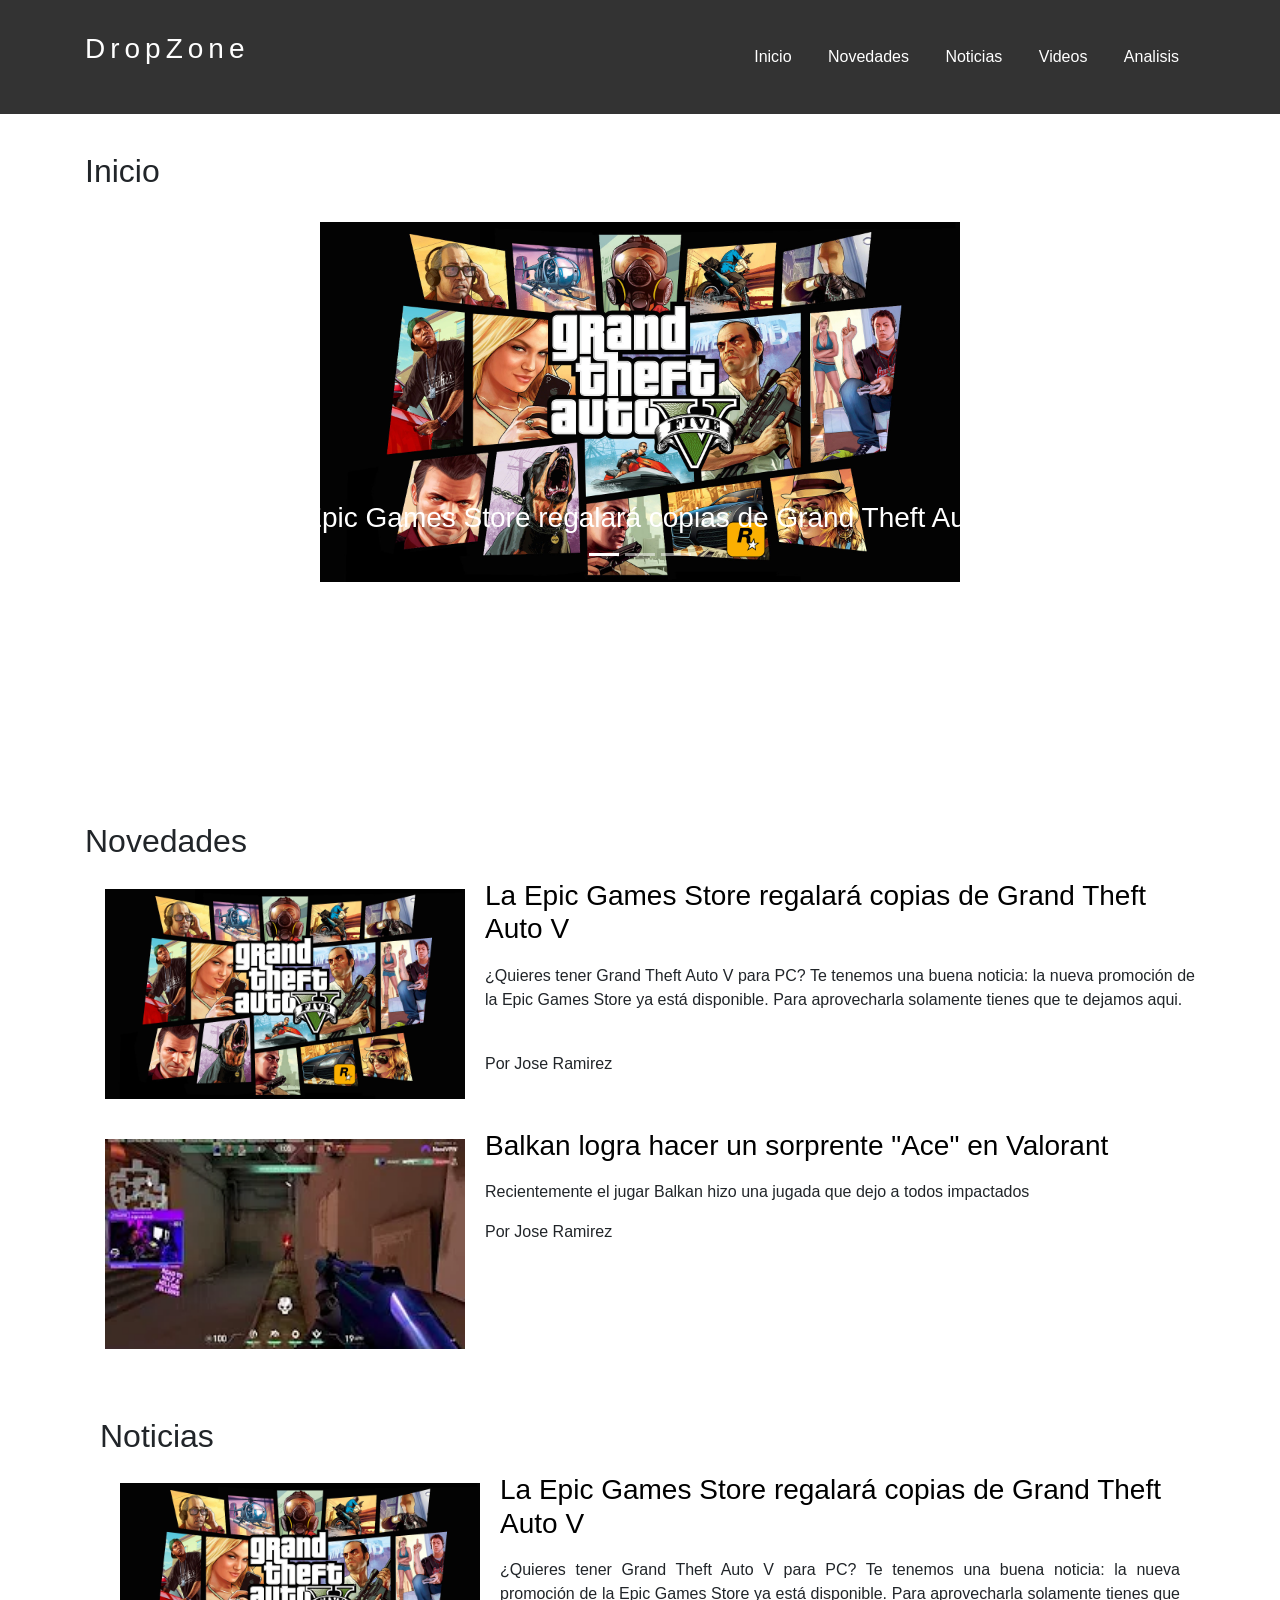
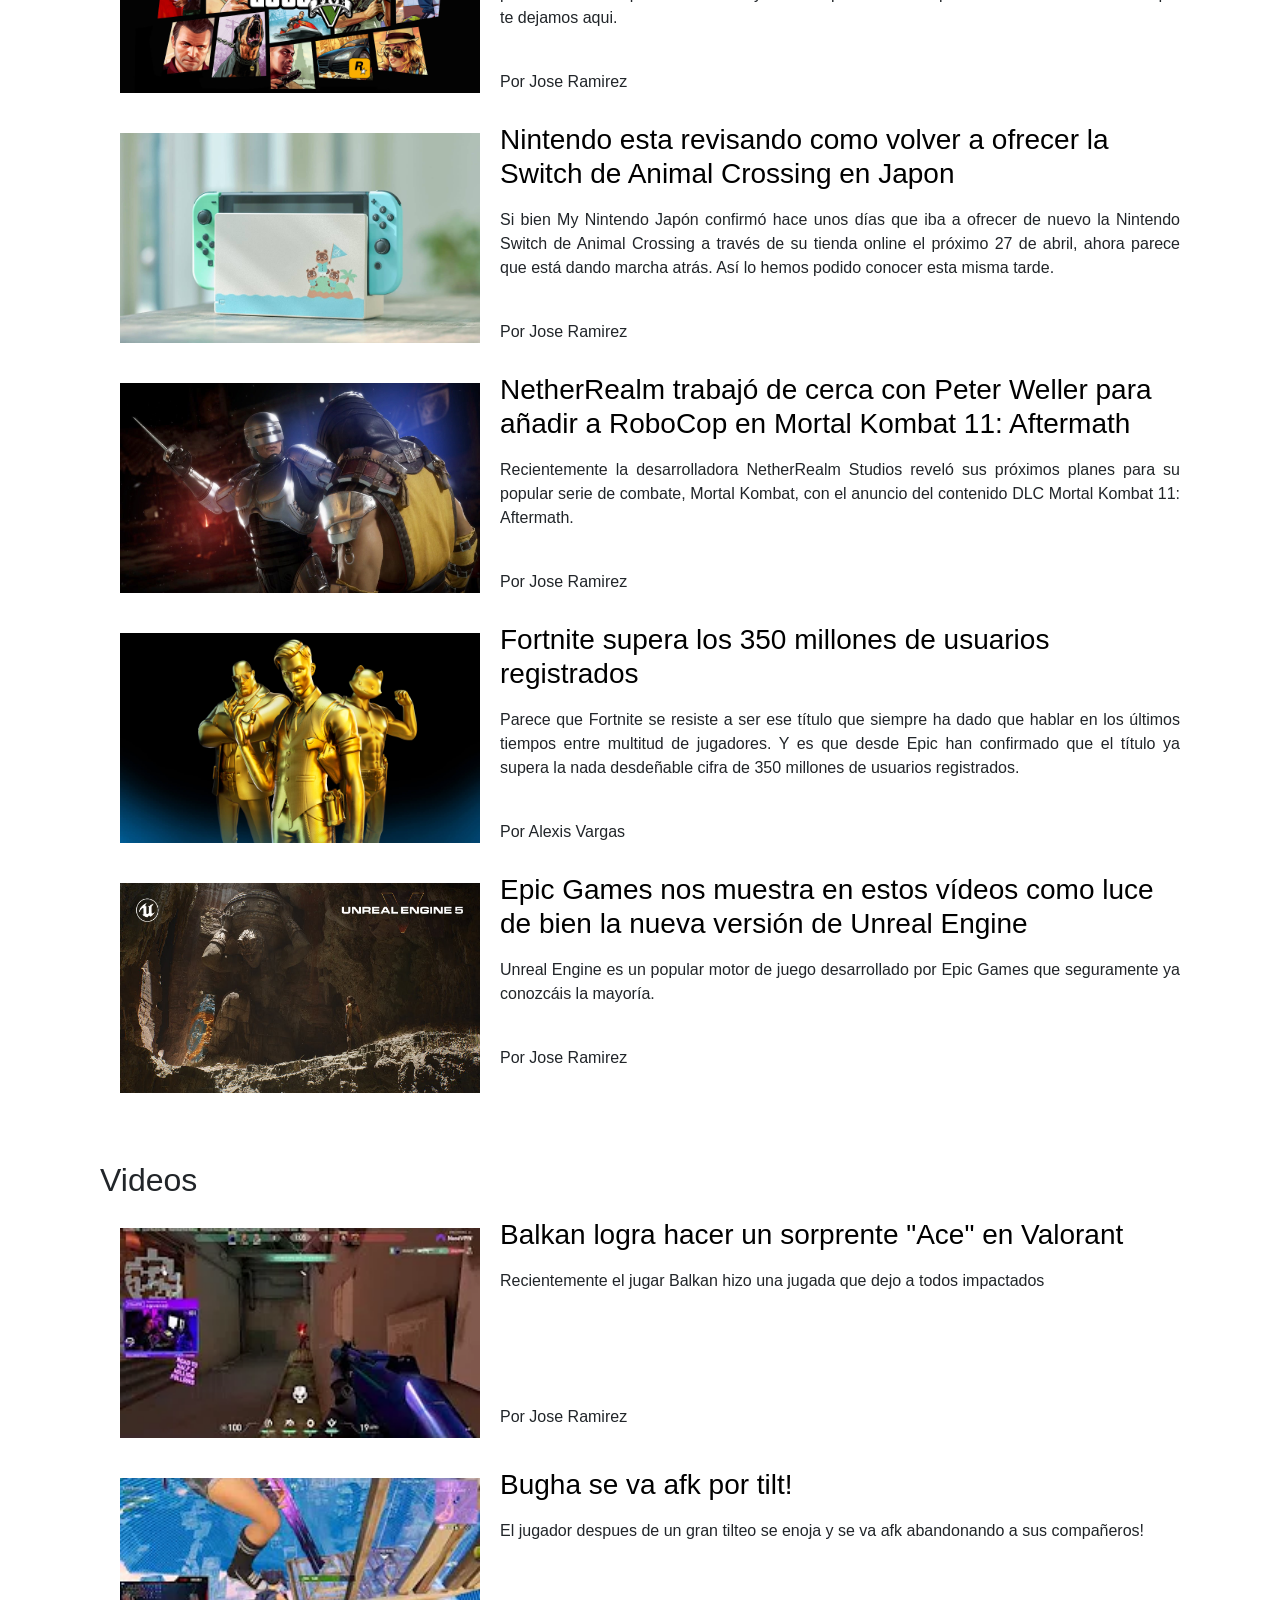
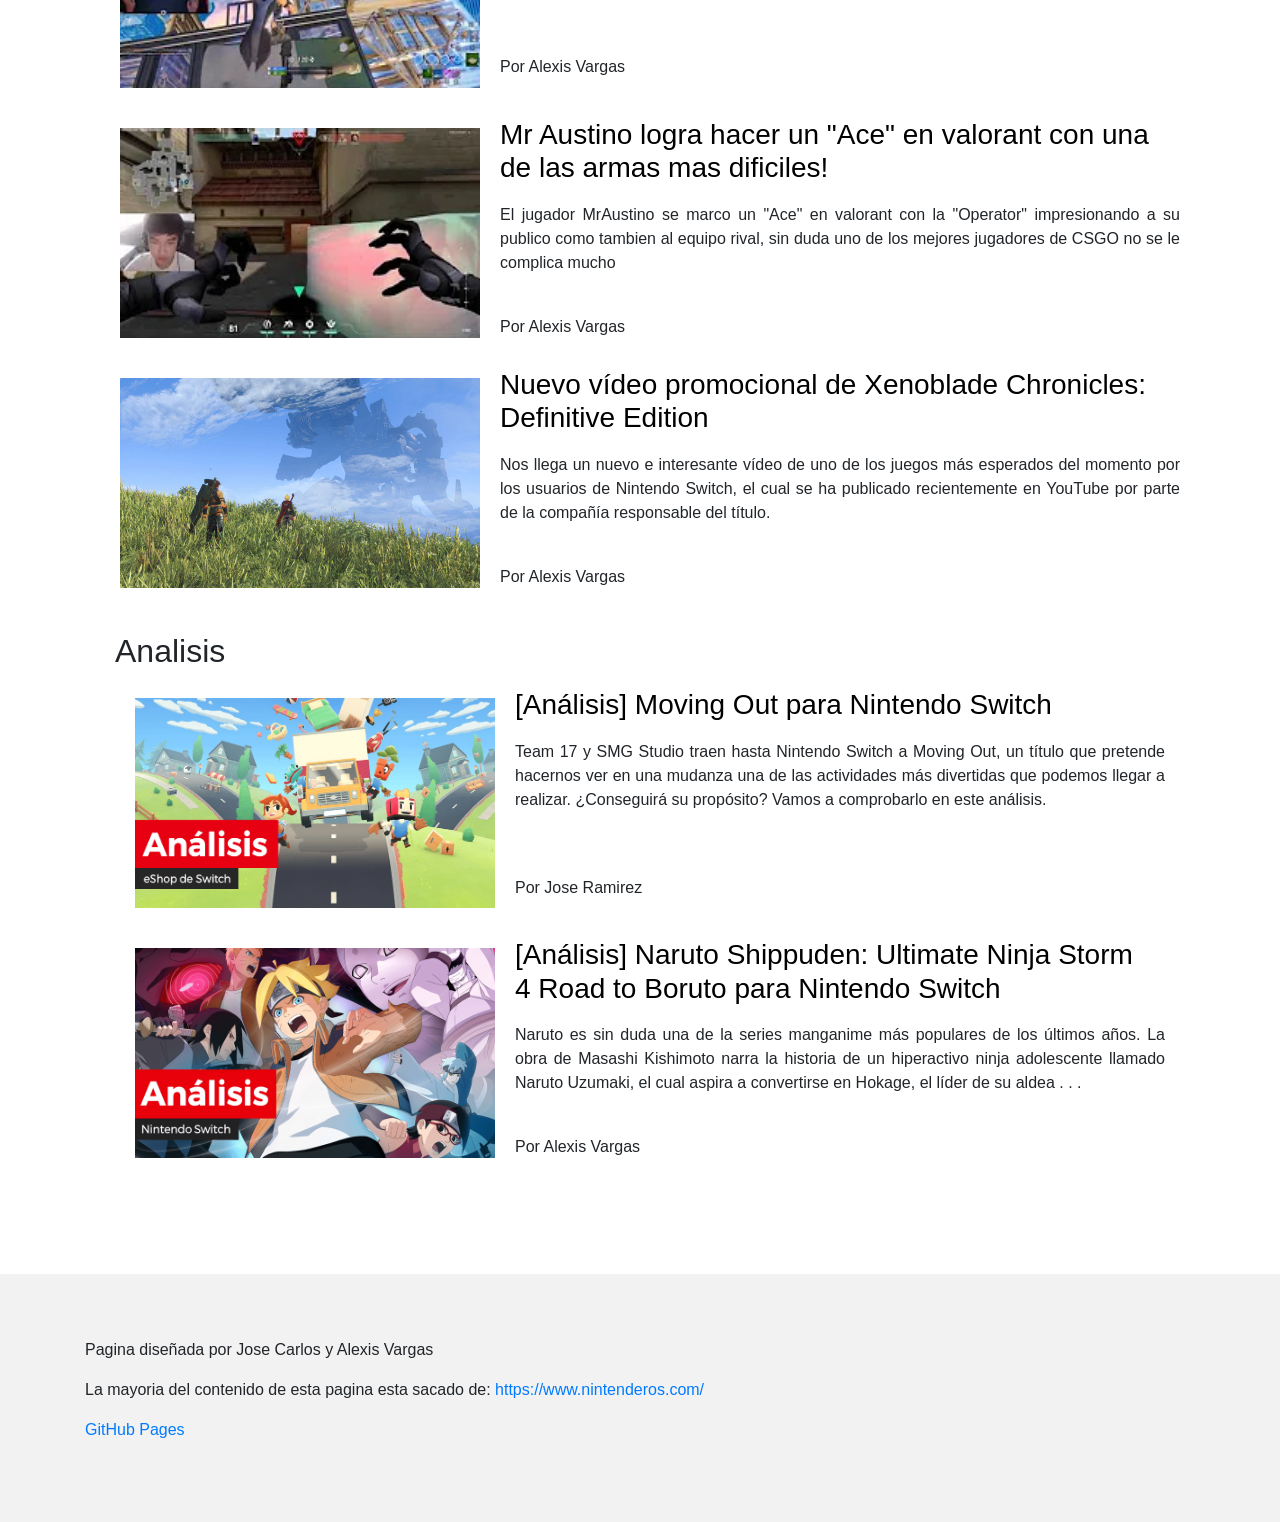
==== docs/index.html @ b313a6ab "Se sube la carpeta docs" ====
<!DOCTYPE html>
<html lang="en">

<head>
    <meta charset="UTF-8">
    <meta name="viewport" content="width=divice-widht, initial-scale=1">
    <title>DropZone</title>

    <link rel="stylesheet" href="style.css">
    <link rel="stylesheet" href="https://stackpath.bootstrapcdn.com/bootstrap/4.5.0/css/bootstrap.min.css"
        integrity="sha384-9aIt2nRpC12Uk9gS9baDl411NQApFmC26EwAOH8WgZl5MYYxFfc+NcPb1dKGj7Sk" crossorigin="anonymous">


    <style>
        /* Telefonos moviles:  aqui se hace que todos las columnas sean basadas en un ancho de 100 por ciento 
        esto basado en una premisa que maneja a las páginas web dividiendolo en 12 
        columnas cada una con un diferente ancho, debemos de seleccionar las que se adapten a nuestras necesidades*/
        [class*="col-"] {
            width: 100%;
        }

        /* en esta parte es para las tabletas, se llama breakpoints, digamos que como un case, de acuerdo al tamaño de la pantalla o un if*/
        @media only screen and (min-width: 600px) {

            /*  tablets: */
            .col-m-1 {
                width: 8.33%;
            }

            .col-m-2 {
                width: 16.66%;
            }

            .col-m-3 {
                width: 25%;
            }

            .col-m-4 {
                width: 33.33%;
            }

            .col-m-5 {
                width: 41.66%;
            }

            .col-m-6 {
                width: 50%;
            }

            .col-m-7 {
                width: 58.33%;
            }

            .col-m-8 {
                width: 66.66%;
            }

            .col-m-9 {
                width: 75%;
            }

            .col-m-10 {
                width: 83.33%;
            }

            .col-m-11 {
                width: 91.66%;
            }

            .col-m-12 {
                width: 100%;
            }
        }

        @media only screen and (min-width: 768px) {

            /* Escritorio: */
            .col-1 {
                width: 8.33%;
            }

            .col-2 {
                width: 16.66%;
            }

            .col-3 {
                width: 25%;
            }

            .col-4 {
                width: 33.33%;
            }

            .col-5 {
                width: 41.66%;
            }

            .col-6 {
                width: 50%;
            }

            .col-7 {
                width: 58.33%;
            }

            .col-8 {
                width: 66.66%;
            }

            .col-9 {
                width: 75%;
            }

            .col-10 {
                width: 83.33%;
            }

            .col-11 {
                width: 91.66%;
            }

            .col-12 {
                width: 100%;
            }
        }

        .analisis {
            background-color: rgb(46, 46, 46);
            color: white;
        }
    </style>
</head>

<body>
    <header class="header">
        <div class="container logo-nav-container">
            <h3>
                <a href="index.html" class="logo"><h3>DropZone</h3></a>

            </h3>
            <span class="menu-icon">Ver Menu</span>
            <nav class="navigation">
                <ul>
                    <li><a href="index.html">Inicio</a></li>
                    <li><a href="#">Novedades</a></li>
                    <li><a href="#">Noticias</a></li>
                    <li><a href="#">Videos</a></li>
                    <li><a href="#">Analisis</a></li>
                </ul>
            </nav>
        </div>
    </header>

    <main class="main">
        <br>
        <div class="container">
            <h2>Inicio</h2>
        </div>
        <br>
        <div class="bd-example">

            <div id="carouselExampleCaptions" class="carousel slide" data-ride="carousel">
                <ol class="carousel-indicators">
                    <li data-target="#carouselExampleCaptions" data-slide-to="0" class="active"></li>
                    <li data-target="#carouselExampleCaptions" data-slide-to="1"></li>
                    <li data-target="#carouselExampleCaptions" data-slide-to="2"></li>
                </ol>
                <div class="carousel-inner" role="listbox">
                    <div class="carousel-item active">
                        <img class="d-block w-50 mx-auto"
                            data-src="holder.js/900x300?auto=yes&amp;bg=777&amp;fg=555&amp;text=First slide"
                            alt="First slide [900x300]" src="images/GTA5.jpg" data-holder-rendered="true">
                        <div class="carousel-caption d-none d-md-block">
                            <h3>La Epic Games Store regalará copias de Grand Theft Auto V</h3>
                        </div>
                    </div>
                    <div class="carousel-item">
                        <img class="d-block w-50 mx-auto"
                            data-src="holder.js/900x300?auto=yes&amp;bg=666&amp;fg=444&amp;text=Second slide"
                            alt="Second slide [900x300]" src="images/NintendoSwitch.jpg" data-holder-rendered="true">
                        <div class="carousel-caption d-none d-md-block">
                            <h3>Nintendo lucha contra la falta de stock de la Nintendo Switch</h3>
                        </div>
                    </div>
                    <div class="carousel-item">
                        <img class="d-block w-50 mx-auto"
                            data-src="holder.js/900x300?auto=yes&amp;bg=666&amp;fg=444&amp;text=Second slide"
                            alt="Second slide [900x300]" src="images/MortalKompat.jpg" data-holder-rendered="true">
                        <div class="carousel-caption d-none d-md-block">
                            <h3>Añadiran a RoboCop al roaster de MortalKompat 11</h3>

                        </div>
                    </div>
                </div>
                <a class="carousel-control-prev" href="#carouselExampleCaptions" role="button" data-slide="prev">
                    <span class="carousel-control-prev-icon" aria-hidden="true"></span>
                    <span class="sr-only">Previous</span>
                </a>
                <a class="carousel-control-next" href="#carouselExampleCaptions" role="button" data-slide="next">
                    <span class="carousel-control-next-icon" aria-hidden="true"></span>
                    <span class="sr-only">Next</span>
                </a>
            </div>
        </div>
        <div class="container">
            <br><br><br><br><br><br><br><br><br><br>
            <h2>Novedades</h2>
            <div class="article">
                <a href="articulo5.html"><img src="images/GTA5.jpg"></a>
                <a href="articulo5.html">
                    <h3>La Epic Games Store regalará copias de Grand Theft Auto V</h3>
                </a>
                <p>¿Quieres tener Grand Theft Auto V para PC? Te tenemos una buena noticia: la nueva promoción de la
                    Epic Games Store ya está disponible. Para aprovecharla solamente tienes que te dejamos aqui.</p>
                <br>
                <p>Por Jose Ramirez</p>
        </div>
        <div class="article">
            <a href="clip1.html"><img src="images/Valorant Clip1.png" alt="Valorant"></a>
            <a href="clip1.html"><h3>Balkan logra hacer un sorprente "Ace" en Valorant</h3></a>
            <p>Recientemente el jugar Balkan hizo una jugada que dejo a todos impactados</p>
            <p>Por Jose Ramirez</p>
        </div>
        <div class="container">
            <br><br>
            <h2>Noticias</h2>
            <div class="article">
                <a href="articulo5.html"><img src="images/GTA5.jpg"></a>
                <a href="articulo5.html">
                    <h3>La Epic Games Store regalará copias de Grand Theft Auto V</h3>
                </a>
                <p>¿Quieres tener Grand Theft Auto V para PC? Te tenemos una buena noticia: la nueva promoción de la
                    Epic Games Store ya está disponible. Para aprovecharla solamente tienes que te dejamos aqui.</p>
                <br>
                <p>Por Jose Ramirez</p>
            </div>
            <div class="article">
                <a href="articulo1.html"><img src="images/NintendoSwitch.jpg"></a>
                <a href="articulo1.html">
                    <h3>Nintendo esta revisando como volver a ofrecer la Switch de Animal Crossing en Japon</h3>
                </a>
                <p>Si bien My Nintendo Japón confirmó hace unos días que iba a ofrecer de nuevo la Nintendo Switch de
                    Animal Crossing a través de su tienda online el próximo 27 de abril, ahora parece que está dando
                    marcha atrás. Así lo hemos podido conocer esta misma tarde.</p>
                <br>
                <p>Por Jose Ramirez</p>
            </div>
            <div class="article">
                <a href="articulo2.html"><img src="images/MortalKompat.jpg"></a>
                <a href="articulo2.html">
                    <h3>NetherRealm trabajó de cerca con Peter Weller para añadir a RoboCop en Mortal Kombat 11:
                        Aftermath</h3>
                </a>
                <p>Recientemente la desarrolladora NetherRealm Studios reveló sus próximos planes para su popular serie
                    de combate, Mortal Kombat, con el anuncio del contenido DLC Mortal Kombat 11: Aftermath.</p>
                <br>
                <p>Por Jose Ramirez</p>
            </div>
            <div class="article">
                <a href="articulo3.html"><img src="images/Fortnite.jpg"></a>
                <a href="articulo3.html">
                    <h3>Fortnite supera los 350 millones de usuarios registrados</h3>
                </a>
                <p>Parece que Fortnite se resiste a ser ese título que siempre ha dado que hablar en los últimos tiempos
                    entre multitud de jugadores. Y es que desde Epic han confirmado que el título ya supera la nada
                    desdeñable cifra de 350 millones de usuarios registrados.</p>
                <br>
                <p>Por Alexis Vargas</p>
            </div>
            <div class="article">
                <a href="articulo4.html"><img src="images/Unreal5.jpg"></a>
                <a href="articulo4.html">
                    <h3>Epic Games nos muestra en estos vídeos como luce de bien la nueva versión de Unreal Engine</h3>
                </a>
                <p>Unreal Engine es un popular motor de juego desarrollado por Epic Games que seguramente ya conozcáis
                    la mayoría.</p>
                <br>
                <p>Por Jose Ramirez</p>
            </div>
        </div>
        <div class="container">
            <br><br>
            <h2>Videos</h2>
            <div class="article">
                <a href="clip1.html"><img src="images/Valorant Clip1.png" alt="Valorant"></a>
                <a href="clip1.html"><h3>Balkan logra hacer un sorprente "Ace" en Valorant</h3></a>
                <p>Recientemente el jugar Balkan hizo una jugada que dejo a todos impactados</p>
                <br><br><br><br>
                <p>Por Jose Ramirez</p>
            </div>
            <div class="article">
                <a href="clip3.html"><img src="images/Bugha.jpg" alt="BughaFortnite"></a>
                <a href="clip3.html"><h3>Bugha se va afk por tilt!</h3></a>
                <p>El jugador despues de un gran tilteo se enoja y se va afk abandonando a sus compañeros!</p>
                <br><br><br><br>
                <p>Por Alexis Vargas</p>
            </div>
            <div class="article">
                <a href="clip2.html"><img src="images/MrAustin.jpg" alt="MrAustin"></a>
                <a href="clip2.html"><h3>Mr Austino logra hacer un "Ace" en valorant con una de las armas mas dificiles!</h3></a>
                <p>El jugador MrAustino se marco un "Ace" en valorant con la "Operator" impresionando a su publico como tambien al equipo rival, sin duda uno de los mejores jugadores de CSGO no se le complica mucho</p>
                <br>
                <p>Por Alexis Vargas</p>
            </div>
            <div class="article">
                <a href="Video1.html"><img src="images/Xenoble.jpg" alt="Xenoblade"></a>
                <a href="Video1.html"><h3>Nuevo vídeo promocional de Xenoblade Chronicles: Definitive Edition</h3></a>
                <p>Nos llega un nuevo e interesante vídeo de uno de los juegos más esperados del momento por los usuarios de Nintendo Switch, el cual se ha publicado recientemente en YouTube por parte de la compañía responsable del título.</p>
                <br>
                <p>Por Alexis Vargas</p>
            </div>
            <div class="container">
                <br>
                <h2>Analisis</h2>
                <div class="article">
                    <a href="Analisis1.html"><img src="images/AnalisisMovingOut/MovingOut0.png" alt="MovingOut"></a>
                    <a href="Analisis1.html"><h3>[Análisis] Moving Out para Nintendo Switch</h3></a>
                    <p>Team 17 y SMG Studio traen hasta Nintendo Switch a Moving Out, un título que pretende hacernos ver en una mudanza una de las actividades más divertidas que podemos llegar a realizar. ¿Conseguirá su propósito? Vamos a comprobarlo en este análisis.</p>
                    <br>
                    <br>
                    <p>Por Jose Ramirez</p>
                </div>
                <div class="article">
                    <a href="Analisis2.html"><img src="images/AnalisisNaruto/Naruto1.png" alt="Naruto"></a>
                    <a href="Analisis2.html"><h3>[Análisis] Naruto Shippuden: Ultimate Ninja Storm 4 Road to Boruto para Nintendo Switch</h3></a>
                    <p>Naruto es sin duda una de la series manganime más populares de los últimos años. La obra de Masashi Kishimoto narra la historia de un hiperactivo ninja adolescente llamado Naruto Uzumaki, el cual aspira a convertirse en Hokage, el líder de su aldea . . .</p>
                    <br>
                    <p>Por Alexis Vargas</p>
                </div>
            </div>
        </div>
    </main>
    <footer class="footer">
        <div class="container">
            <p>Pagina diseñada por Jose Carlos y Alexis Vargas</p>
            <p>La mayoria del contenido de esta pagina esta sacado de: <a href="https://www.nintenderos.com/">https://www.nintenderos.com/</a></p>
            <p><a href="https://pages.github.com/">GitHub Pages</a></p>
        </div>
    </footer>

    <script src="https://code.jquery.com/jquery-3.5.0.min.js"></script>
    <script src="scripts.js"></script>
    <script src="https://code.jquery.com/jquery-3.5.1.slim.min.js"
        integrity="sha384-DfXdz2htPH0lsSSs5nCTpuj/zy4C+OGpamoFVy38MVBnE+IbbVYUew+OrCXaRkfj"
        crossorigin="anonymous"></script>
    <script src="https://cdn.jsdelivr.net/npm/popper.js@1.16.0/dist/umd/popper.min.js"
        integrity="sha384-Q6E9RHvbIyZFJoft+2mJbHaEWldlvI9IOYy5n3zV9zzTtmI3UksdQRVvoxMfooAo"
        crossorigin="anonymous"></script>
    <script src="https://stackpath.bootstrapcdn.com/bootstrap/4.5.0/js/bootstrap.min.js"
        integrity="sha384-OgVRvuATP1z7JjHLkuOU7Xw704+h835Lr+6QL9UvYjZE3Ipu6Tp75j7Bh/kR0JKI"
        crossorigin="anonymous"></script>
</body>

</html>
---- docs/style.css ----
body{
    font-family: 'Segoe UI', Tahoma, Geneva, Verdana, sans-serif;
    color: #333;
    font-size: 1.2rem;
    line-height: 1.4em;
    margin: 0;

}

h1{
    font-size: 2rem;
    line-height: 1.3emq;
}
p{
    margin-bottom: 1.6em;
    text-align: justify;
}

.container{
    width: 85%;
}
.aside{
    float: right;
    width: 20%;
    background: white(160, 160, 160, 0.507);
    padding: 0px;
}
.container img{
    width: 85%;
}

.header{
    background: #333;
    color: white;
    padding: 2rem 0;

    position: fixed;
    left: 0;
    top: 0;
    right: 0;

}
.header a{
    color: white;
    text-decoration: none;
}
.logo-nav-container{
    display: flex;
    justify-content: space-between;
    align-items: center;
    flex-wrap: wrap;
}

.logo{
    letter-spacing: 5px;
    font-size: 1.2em;
}

.menu-icon{
    display: none;
}
.navigation ul {
margin: 0;
padding: 0;
list-style: none;
}

.navigation ul li{
    display: inline-block;
}
.navigation ul li a{
    display: block;
    padding: 0.5rem 1rem;
    transition: all 0.4s linear;
    border-radius: 5px;
}

.navigation ul li a:hover {
    background: #4a4a4a;
}

.footer{
    background: #f2f2f2;
    padding: 4rem 0;
    text-align: center;
    margin-top: 6rem;
}

.main{
    padding-top: 8rem;
}

.article{
    width: 100%;
    background: white;
    height: 250px;
}
.article img{
    height: 250px;
    width: 400px;
    float: left;
    padding: 20px;
}
.article h3{
    padding: 10px;
}
.article a{
    color: black;
    text-decoration: none;
}
.article:hover{
    background: rgba(160, 160, 160, 0.507);
    transition: all 0.4s linear;
    border-radius: 5px;
}




@media only screen and (max-width: 767px){
       
    .menu-icon{
            display: block;
            cursor: pointer;
            padding: 0.5rem 1rem;
        }
        .navigation{
            width: 100%;
            margin-top: 1rem;
        }
        .navigation ul{
            display: none;
        }
        .navigation ul.show{
            display: block;
        }
        .navigation ul li{
            display: block;
        }
        .navigation ul li a{
            display: block;
            padding: 0.5rem 0;
            transition: all 0.4s linear;
            border-radius: 5px;
        }
        
        .navigation ul li a:hover {
            background: #4a4a4a;
        }
}
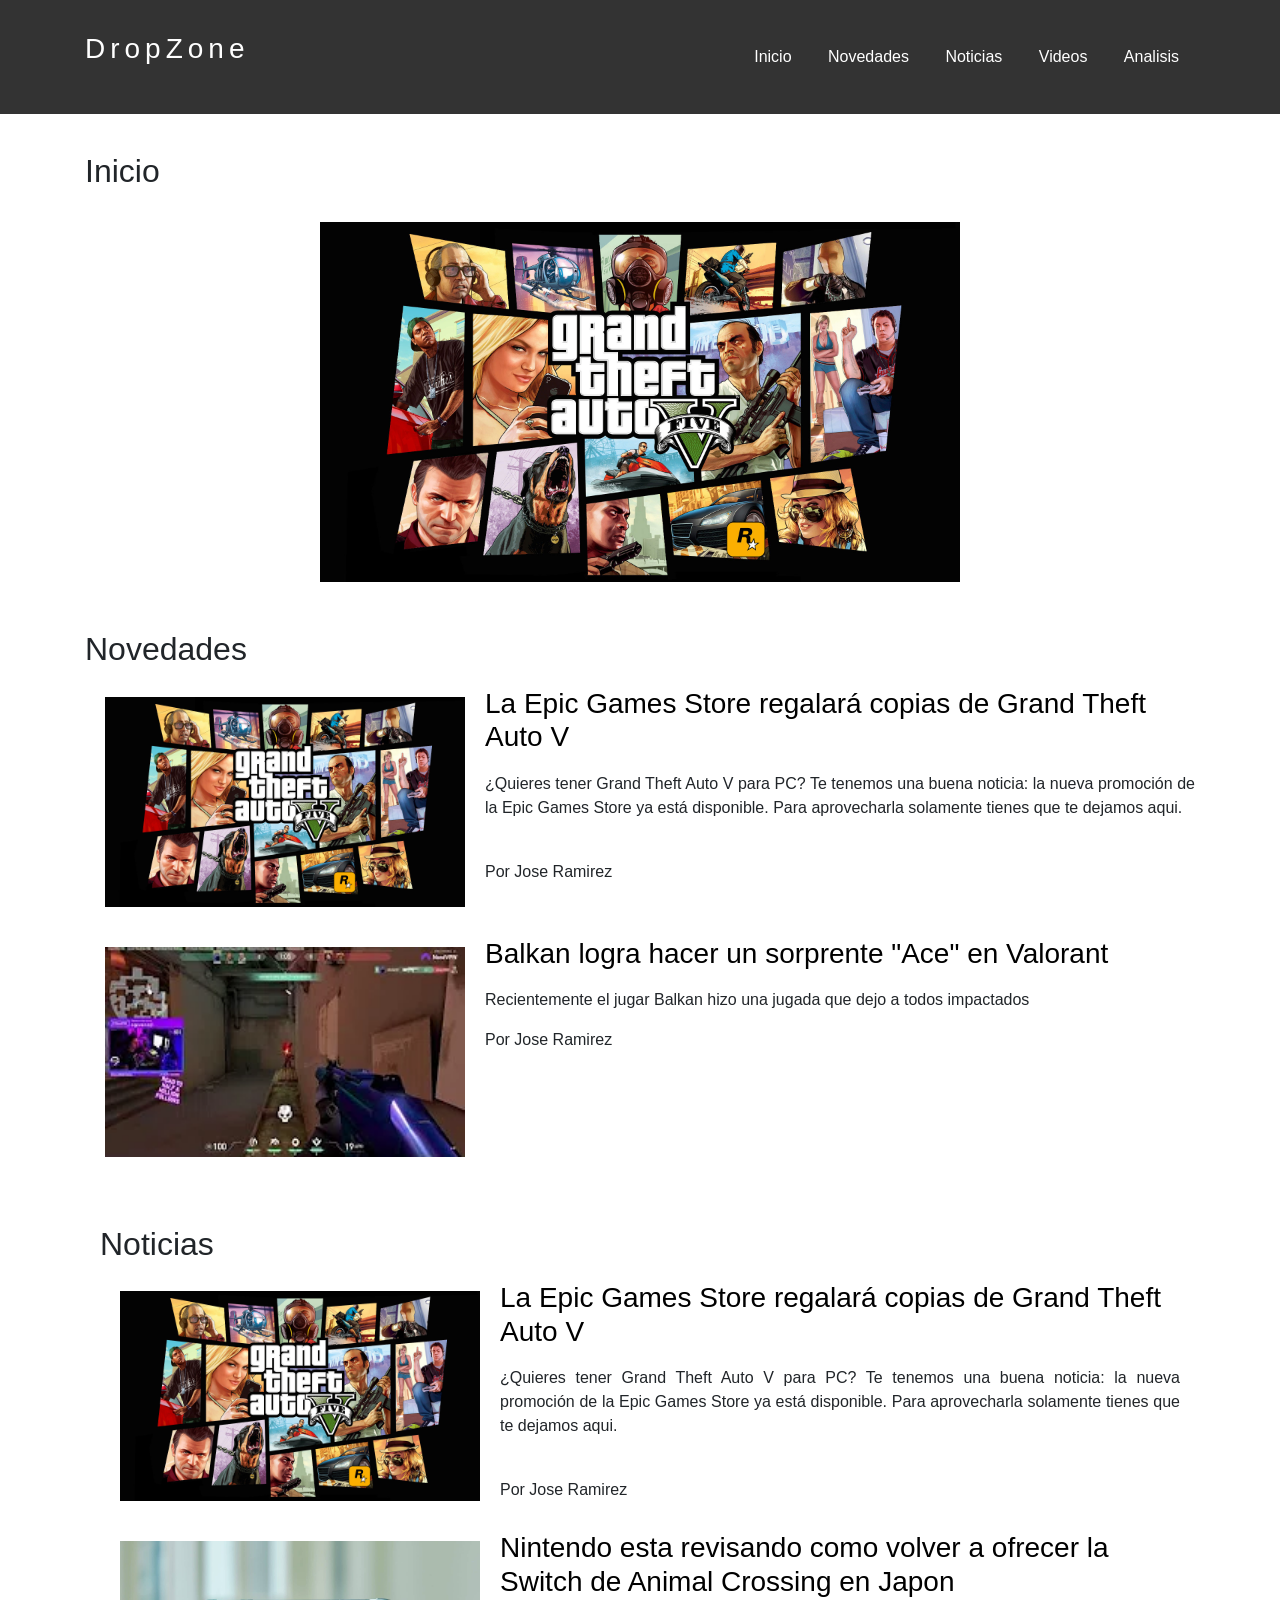
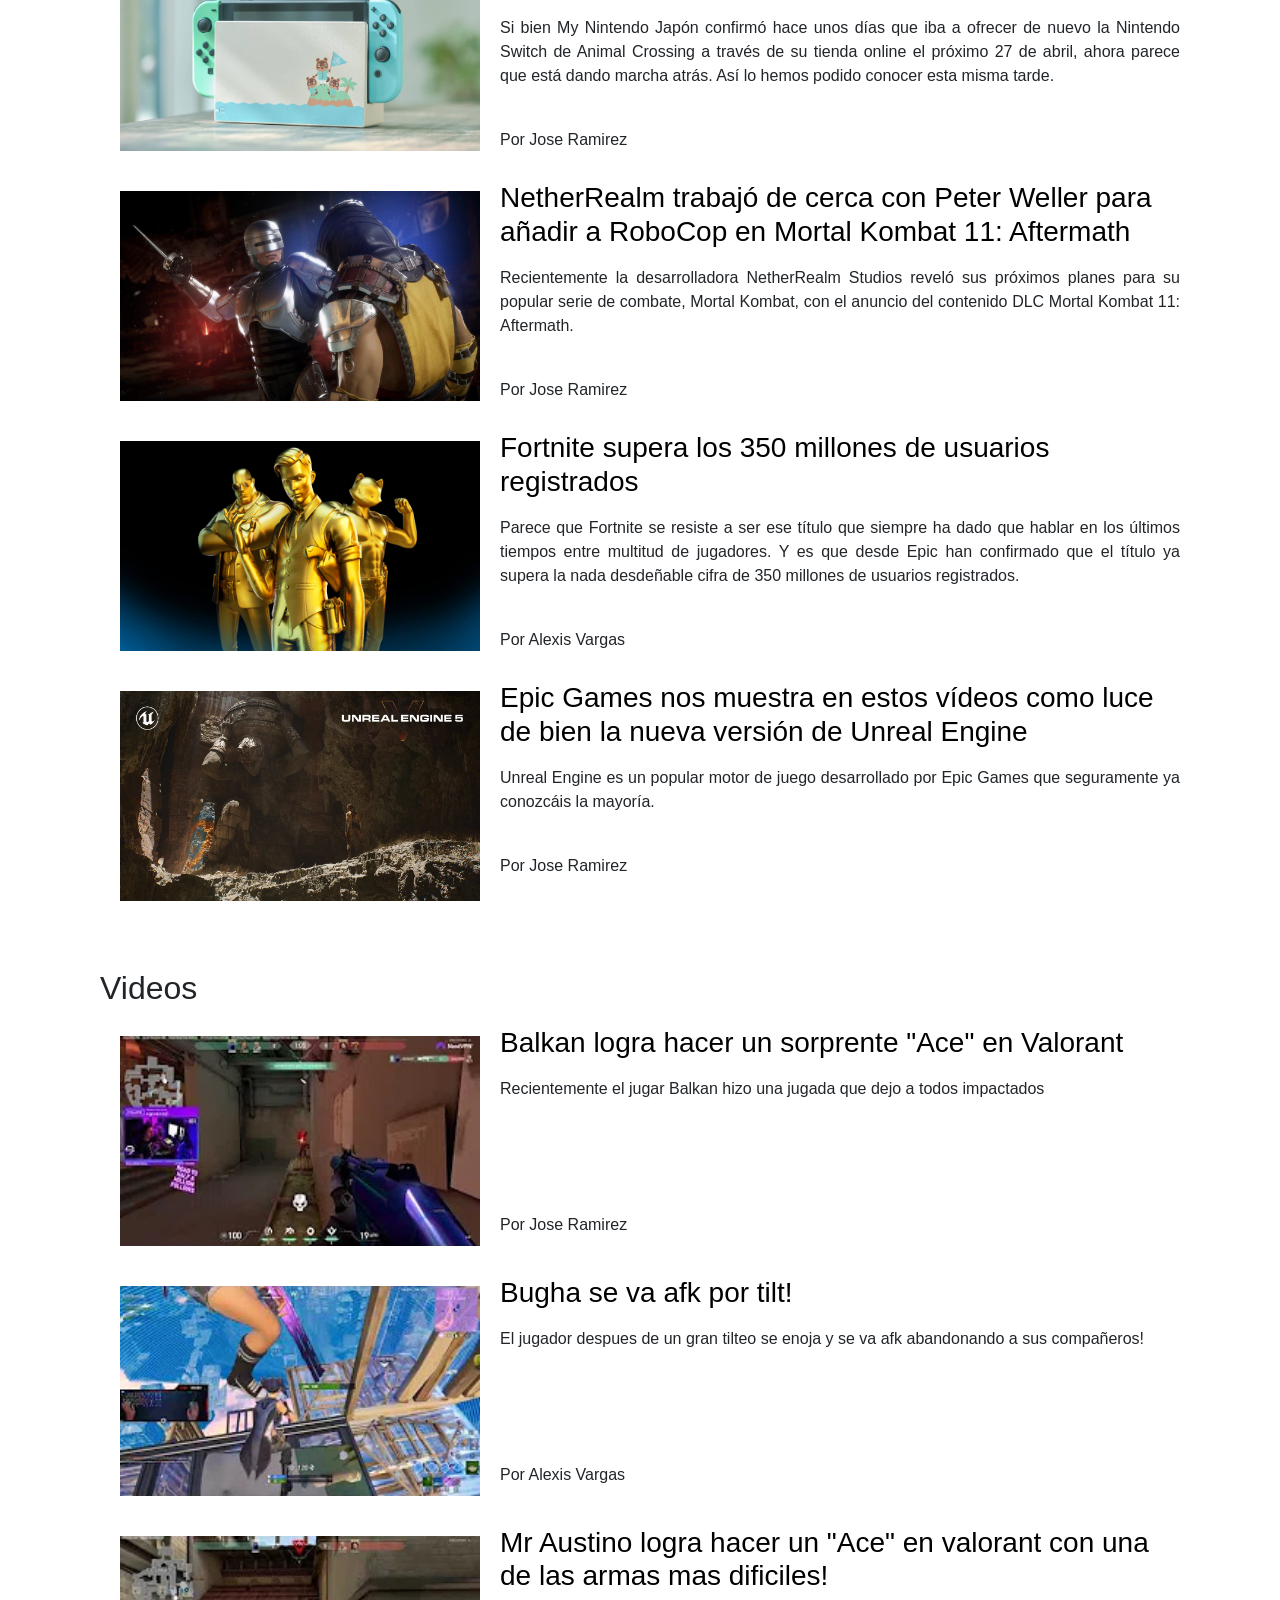
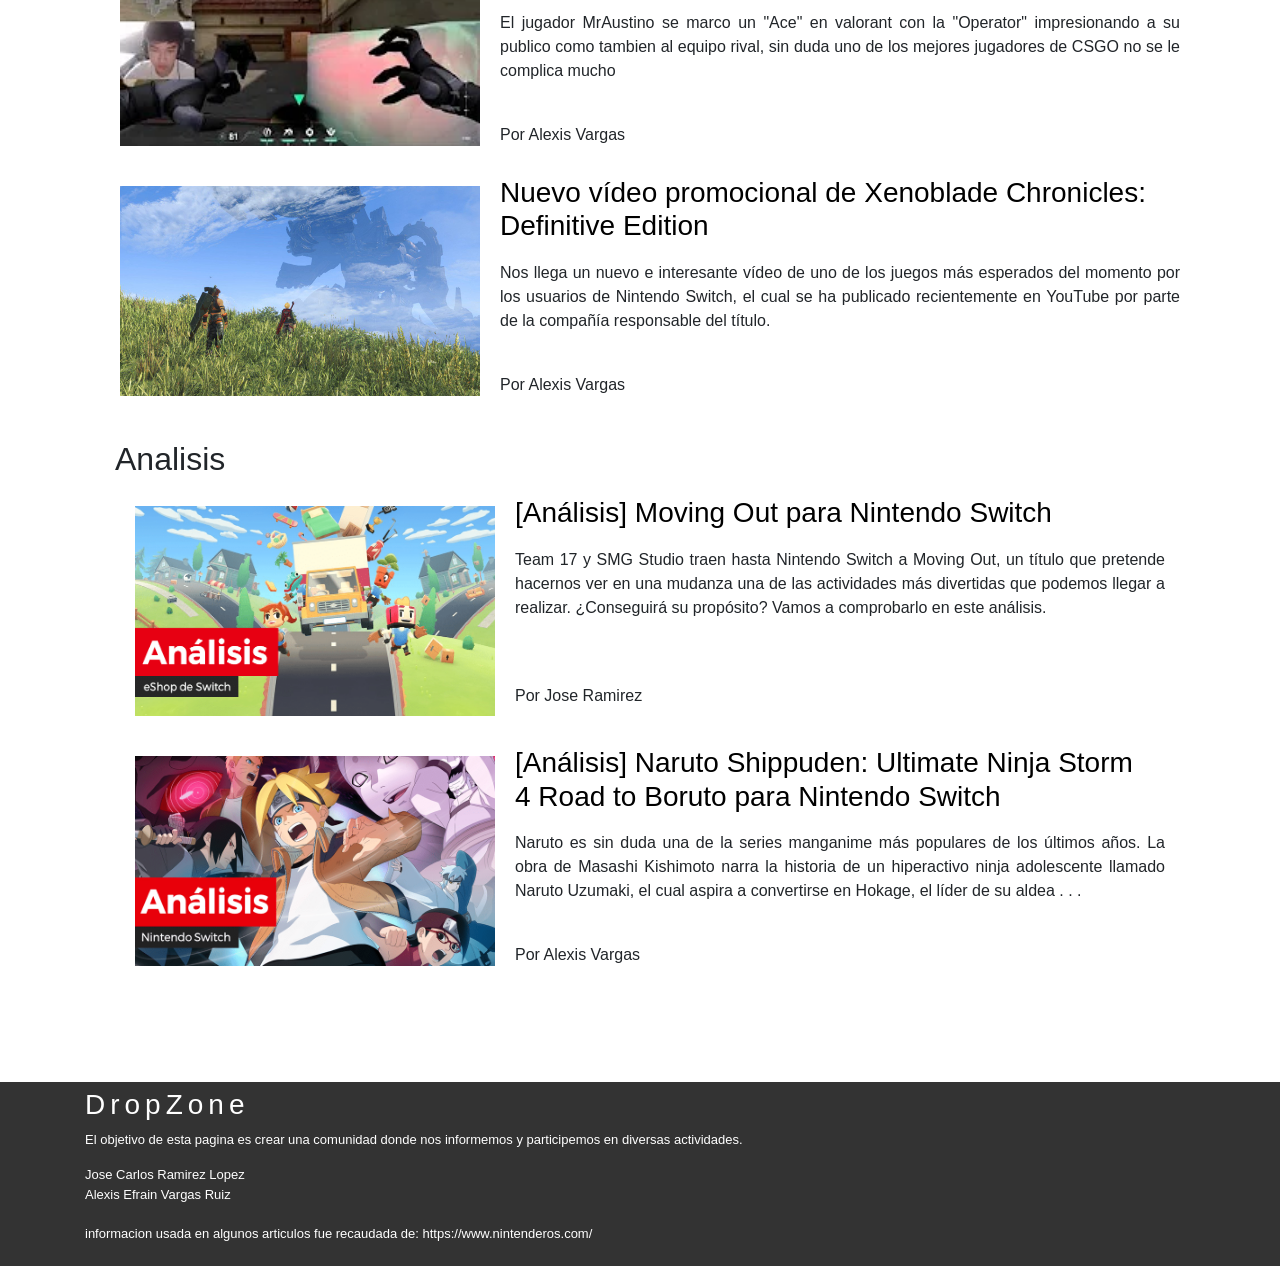
==== commit d2806283: "Add files via upload" ====
--- a/docs/index.html
+++ b/docs/index.html
@@ -136,22 +136,22 @@
         <div class="container logo-nav-container">
             <h3>
                 <a href="index.html" class="logo"><h3>DropZone</h3></a>
-
             </h3>
             <span class="menu-icon">Ver Menu</span>
             <nav class="navigation">
                 <ul>
-                    <li><a href="index.html">Inicio</a></li>
-                    <li><a href="#">Novedades</a></li>
-                    <li><a href="#">Noticias</a></li>
-                    <li><a href="#">Videos</a></li>
-                    <li><a href="#">Analisis</a></li>
+                    <li><a href="#inicio">Inicio</a></li>
+                    <li><a href="#novedades">Novedades</a></li>
+                    <li><a href="#noticias">Noticias</a></li>
+                    <li><a href="#videos">Videos</a></li>
+                    <li><a href="#analisis">Analisis</a></li>
                 </ul>
             </nav>
         </div>
     </header>
 
     <main class="main">
+        <a name="inicio"></a>
         <br>
         <div class="container">
             <h2>Inicio</h2>
@@ -161,50 +161,41 @@
 
             <div id="carouselExampleCaptions" class="carousel slide" data-ride="carousel">
                 <ol class="carousel-indicators">
-                    <li data-target="#carouselExampleCaptions" data-slide-to="0" class="active"></li>
-                    <li data-target="#carouselExampleCaptions" data-slide-to="1"></li>
-                    <li data-target="#carouselExampleCaptions" data-slide-to="2"></li>
                 </ol>
                 <div class="carousel-inner" role="listbox">
                     <div class="carousel-item active">
                         <img class="d-block w-50 mx-auto"
                             data-src="holder.js/900x300?auto=yes&amp;bg=777&amp;fg=555&amp;text=First slide"
-                            alt="First slide [900x300]" src="images/GTA5.jpg" data-holder-rendered="true">
-                        <div class="carousel-caption d-none d-md-block">
-                            <h3>La Epic Games Store regalará copias de Grand Theft Auto V</h3>
+                            alt="First slide [900x300]" src="images/GTA5.jpg" data-holder-rendered="true"
+                            title="La Epic Games Store regalará copias de Grand Theft Auto V">
+                        <div class="carousel-caption d-none d-md-block">    
                         </div>
                     </div>
                     <div class="carousel-item">
                         <img class="d-block w-50 mx-auto"
                             data-src="holder.js/900x300?auto=yes&amp;bg=666&amp;fg=444&amp;text=Second slide"
-                            alt="Second slide [900x300]" src="images/NintendoSwitch.jpg" data-holder-rendered="true">
+                            alt="Second slide [900x300]" src="images/NintendoSwitch.jpg" data-holder-rendered="true"
+                            title="Nintendo lucha contra la falta de stock de la Nintendo Switch">
                         <div class="carousel-caption d-none d-md-block">
-                            <h3>Nintendo lucha contra la falta de stock de la Nintendo Switch</h3>
                         </div>
                     </div>
                     <div class="carousel-item">
                         <img class="d-block w-50 mx-auto"
                             data-src="holder.js/900x300?auto=yes&amp;bg=666&amp;fg=444&amp;text=Second slide"
-                            alt="Second slide [900x300]" src="images/MortalKompat.jpg" data-holder-rendered="true">
+                            alt="Second slide [900x300]" src="images/MortalKompat.jpg" data-holder-rendered="true"
+                            title="Añadiran a RoboCop al roaster de MortalKompat 11">
                         <div class="carousel-caption d-none d-md-block">
-                            <h3>Añadiran a RoboCop al roaster de MortalKompat 11</h3>
 
                         </div>
                     </div>
                 </div>
-                <a class="carousel-control-prev" href="#carouselExampleCaptions" role="button" data-slide="prev">
-                    <span class="carousel-control-prev-icon" aria-hidden="true"></span>
-                    <span class="sr-only">Previous</span>
-                </a>
-                <a class="carousel-control-next" href="#carouselExampleCaptions" role="button" data-slide="next">
-                    <span class="carousel-control-next-icon" aria-hidden="true"></span>
-                    <span class="sr-only">Next</span>
-                </a>
-            </div>
-        </div>
-        <div class="container">
-            <br><br><br><br><br><br><br><br><br><br>
+            </div>
+        </div>
+        <div class="container">
+            <br><br>
             <h2>Novedades</h2>
+            <a name="novedades"></a>
+            
             <div class="article">
                 <a href="articulo5.html"><img src="images/GTA5.jpg"></a>
                 <a href="articulo5.html">
@@ -224,6 +215,7 @@
         <div class="container">
             <br><br>
             <h2>Noticias</h2>
+            <a name="noticias"></a>
             <div class="article">
                 <a href="articulo5.html"><img src="images/GTA5.jpg"></a>
                 <a href="articulo5.html">
@@ -245,6 +237,7 @@
                 <br>
                 <p>Por Jose Ramirez</p>
             </div>
+            
             <div class="article">
                 <a href="articulo2.html"><img src="images/MortalKompat.jpg"></a>
                 <a href="articulo2.html">
@@ -281,6 +274,7 @@
         <div class="container">
             <br><br>
             <h2>Videos</h2>
+            <a name="videos"></a>
             <div class="article">
                 <a href="clip1.html"><img src="images/Valorant Clip1.png" alt="Valorant"></a>
                 <a href="clip1.html"><h3>Balkan logra hacer un sorprente "Ace" en Valorant</h3></a>
@@ -312,6 +306,7 @@
             <div class="container">
                 <br>
                 <h2>Analisis</h2>
+                <a name="analisis"></a>
                 <div class="article">
                     <a href="Analisis1.html"><img src="images/AnalisisMovingOut/MovingOut0.png" alt="MovingOut"></a>
                     <a href="Analisis1.html"><h3>[Análisis] Moving Out para Nintendo Switch</h3></a>
@@ -332,9 +327,13 @@
     </main>
     <footer class="footer">
         <div class="container">
-            <p>Pagina diseñada por Jose Carlos y Alexis Vargas</p>
-            <p>La mayoria del contenido de esta pagina esta sacado de: <a href="https://www.nintenderos.com/">https://www.nintenderos.com/</a></p>
-            <p><a href="https://pages.github.com/">GitHub Pages</a></p>
+            <h3>
+                <a href="#inicio" class="logo"><h3>DropZone</h3></a>
+            </h3>
+            <p class="text">El objetivo de esta pagina es crear una comunidad donde nos informemos y participemos en diversas actividades.</p>
+            <p class="text">
+                Jose Carlos Ramirez Lopez <br> Alexis Efrain Vargas Ruiz <br> <br> informacion usada en algunos articulos fue recaudada de: <a href="https://www.nintenderos.com/">https://www.nintenderos.com/</a</p>
+            
         </div>
     </footer>
 
--- a/docs/style.css
+++ b/docs/style.css
@@ -33,11 +33,12 @@
     background: #333;
     color: white;
     padding: 2rem 0;
-
+    z-index: 1;  
     position: fixed;
     left: 0;
     top: 0;
     right: 0;
+    text-decoration: none;
 
 }
 .header a{
@@ -51,9 +52,14 @@
     flex-wrap: wrap;
 }
 
-.logo{
+.header .logo{
     letter-spacing: 5px;
     font-size: 1.2em;
+    text-align: left;
+    text-decoration: none;
+}
+.header.a.logo:hover{
+    color: black;
 }
 
 .menu-icon{
@@ -63,29 +69,46 @@
 margin: 0;
 padding: 0;
 list-style: none;
+z-index: 1;
+text-decoration: none;
 }
 
 .navigation ul li{
     display: inline-block;
+    text-decoration: none;
 }
 .navigation ul li a{
     display: block;
     padding: 0.5rem 1rem;
     transition: all 0.4s linear;
     border-radius: 5px;
+    text-decoration: none;
 }
 
 .navigation ul li a:hover {
     background: #4a4a4a;
+    color: white;
+    text-decoration: none;
 }
 
 .footer{
-    background: #f2f2f2;
-    padding: 4rem 0;
-    text-align: center;
+    background: #333;
+    padding: 0.4rem 0;
+    text-align: left;
     margin-top: 6rem;
 }
-
+.footer a:hover{
+    text-decoration: none;
+    color: rgb(132, 178, 230);
+    transition: 0.4s;
+}
+.text{
+    color: white;
+    font-size: small;
+}
+.text a{
+    color: white;
+}
 .main{
     padding-top: 8rem;
 }
@@ -94,6 +117,7 @@
     width: 100%;
     background: white;
     height: 250px;
+    text-decoration: none;
 }
 .article img{
     height: 250px;
@@ -103,8 +127,9 @@
 }
 .article h3{
     padding: 10px;
-}
-.article a{
+    text-decoration: none;
+}
+.container .article a{
     color: black;
     text-decoration: none;
 }
@@ -112,11 +137,38 @@
     background: rgba(160, 160, 160, 0.507);
     transition: all 0.4s linear;
     border-radius: 5px;
-}
-
-
-
-
+    text-decoration: none;
+}
+.footer .container .logo
+{
+    letter-spacing: 5px;
+    font-size: 1.2em;
+    color: white;
+    text-align: left;
+    text-decoration: none;
+}
+@media only screen and (max-width: 1200px){
+    .article p
+    {
+        font-size: small;
+    }
+    .article h3
+    {
+        font-size: large;
+    }
+}
+@media only screen and (max-width: 1000px){
+    .article p
+    {
+        font-size: smaller;
+    } 
+}
+@media only screen and (max-width: 990px){
+    .article p
+    {
+        font-size: x-small;
+    } 
+}
 @media only screen and (max-width: 767px){
        
     .menu-icon{
@@ -147,4 +199,22 @@
         .navigation ul li a:hover {
             background: #4a4a4a;
         }
+    .article p
+    {
+        display: none;
+    }
+    .article h3
+    {
+        font-size: large;
+    }
+    .article img{
+        height: 80%;
+        width: 100%;
+        float: left;
+        padding: 20px;
+    }
+    .container video{
+        height: 400px;
+        width: 200px;
+    }
 }
